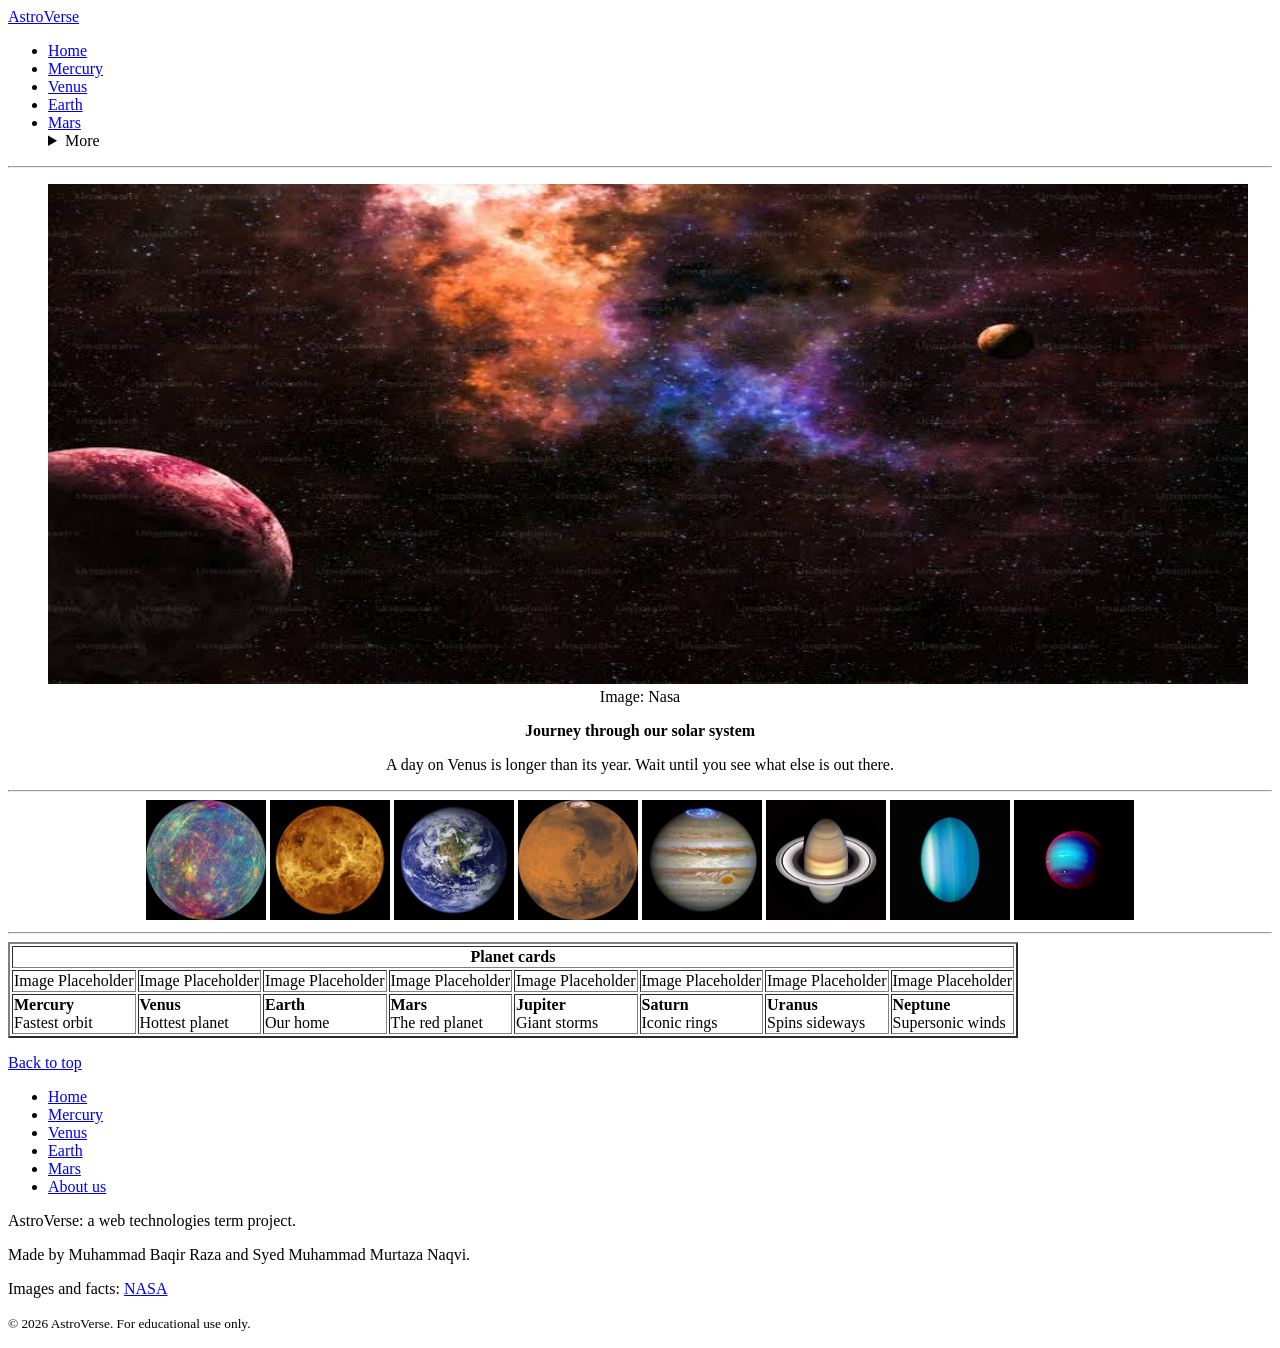
==== index.html @ 3639c8e4 "Grammer mistake" ====
<!DOCTYPE html>
<html lang="en">

<head>
    <meta charset="UTF-8">
    <meta name="viewport" content="width=device-width, initial-scale=1.0">
    <title>AstroVerse</title>
    <link rel="icon" type="image/x-icon" href="./images/galaxy.png">
</head>

<body>
    <section id="Hero">
        <div class="navBar">
            <a href="index.html" class="brand">AstroVerse</a>
            <ul>
                <li><a href="index.html">Home</a></li>
                <li><a href="mercury.html">Mercury</a></li>
                <li><a href="venus.html">Venus</a></li>
                <li><a href="earth.html">Earth</a></li>
                <li><a href="mars.html">Mars</a></li>
                <details>
                    <summary>More</summary>
                    <ul>
                        <li><a href="jupiter.html">Jupiter</a></li>
                        <li><a href="saturn.html">Saturn</a></li>
                        <li><a href="uranus.html">Uranus</a></li>
                        <li><a href="neptune.html">Neptune</a></li>
                        <li><a href="about.html">About us</a></li>
                    </ul>
                </details>
            </ul>
        </div>
        <hr>
        <div class="Headings">
            <figure>
                <div>
                    <center><img src="./images/NabulaForHero.jfif" alt="A nabula behind glowing stars" width="1200"
                            height="500">
                        <figcaption>Image: Nasa</figcaption>
                    </center>
                </div>
            </figure>
            <div>
                <center><strong>Journey through our solar system</strong></center>
            </div>
            <div>
                <center>
                    <p>A day on Venus is longer than its year. Wait until you see what else is out there.</p>
                </center>
            </div>
        </div>
    </section>
    <hr>
    <section id="Solar trip">
        <div>
            <center>
                <img src="./images/Mercury.jfif" alt="Mercury" width="120" height="120">
                <img src="./images/venus.webp" alt="Venus" width="120" height="120">
                <img src="./images/earth.jfif" alt="Earth" width="120" height="120">
                <img src="./images/mars.jpeg" alt="Mars" width="120" height="120">
                <img src="./images/jupiter.jfif" alt="Jupiter" width="120" height="120">
                <img src="./images/saturn.jpeg" alt="Saturn" width="120" height="120">
                <img src="./images/uranus.jfif" alt="Uranus" width="120" height="120">
                <img src="./images/neptune.jpg" alt="Neptune" width="120" height="120">
            </center>
        </div>
    </section>
    <hr>
    <section id="Planets">
        <table border="2">
            <tr>
                <th colspan="8">Planet cards</th>
            </tr>
            <tr>
                <td allign="center"> Image Placeholder</td>
                <td allign="center"> Image Placeholder</td>
                <td allign="center"> Image Placeholder</td>
                <td allign="center"> Image Placeholder</td>
                <td allign="center"> Image Placeholder</td>
                <td allign="center"> Image Placeholder</td>
                <td allign="center"> Image Placeholder</td>
                <td allign="center"> Image Placeholder</td>
            </tr>
            <tr>
                <td>
                    <strong>Mercury</strong><br>
                    Fastest orbit
                </td>
                <td>
                    <strong>Venus</strong><br>
                    Hottest planet
                </td>
                <td>
                    <strong>Earth</strong><br>
                    Our home
                </td>
                <td>
                    <strong>Mars</strong><br>
                    The red planet
                </td>
                <td>
                    <strong>Jupiter</strong><br>
                    Giant storms
                </td>
                <td>
                    <strong>Saturn</strong><br>
                    Iconic rings
                </td>
                <td>
                    <strong>Uranus</strong><br>
                    Spins sideways
                </td>
                <td>
                    <strong>Neptune</strong><br>
                    Supersonic winds
                </td>
            </tr>
        </table>
    </section>
</body>
<footer>
    <p><a href="#top">Back to top</a></p>

    <nav>
        <ul>
            <li><a href="index.html">Home</a></li>
            <li><a href="planets/mercury.html">Mercury</a></li>
            <li><a href="planets/venus.html">Venus</a></li>
            <li><a href="planets/earth.html">Earth</a></li>
            <li><a href="planets/mars.html">Mars</a></li>
            <li><a href="about.html">About us</a></li>
        </ul>
    </nav>

    <p>AstroVerse: a web technologies term project.</p>
    <p>Made by Muhammad Baqir Raza and Syed Muhammad Murtaza Naqvi.</p>
    <p>Images and facts: <a href="https://www.nasa.gov">NASA</a></p>
    <p><small>&copy; 2026 AstroVerse. For educational use only.</small></p>
</footer>

</html>
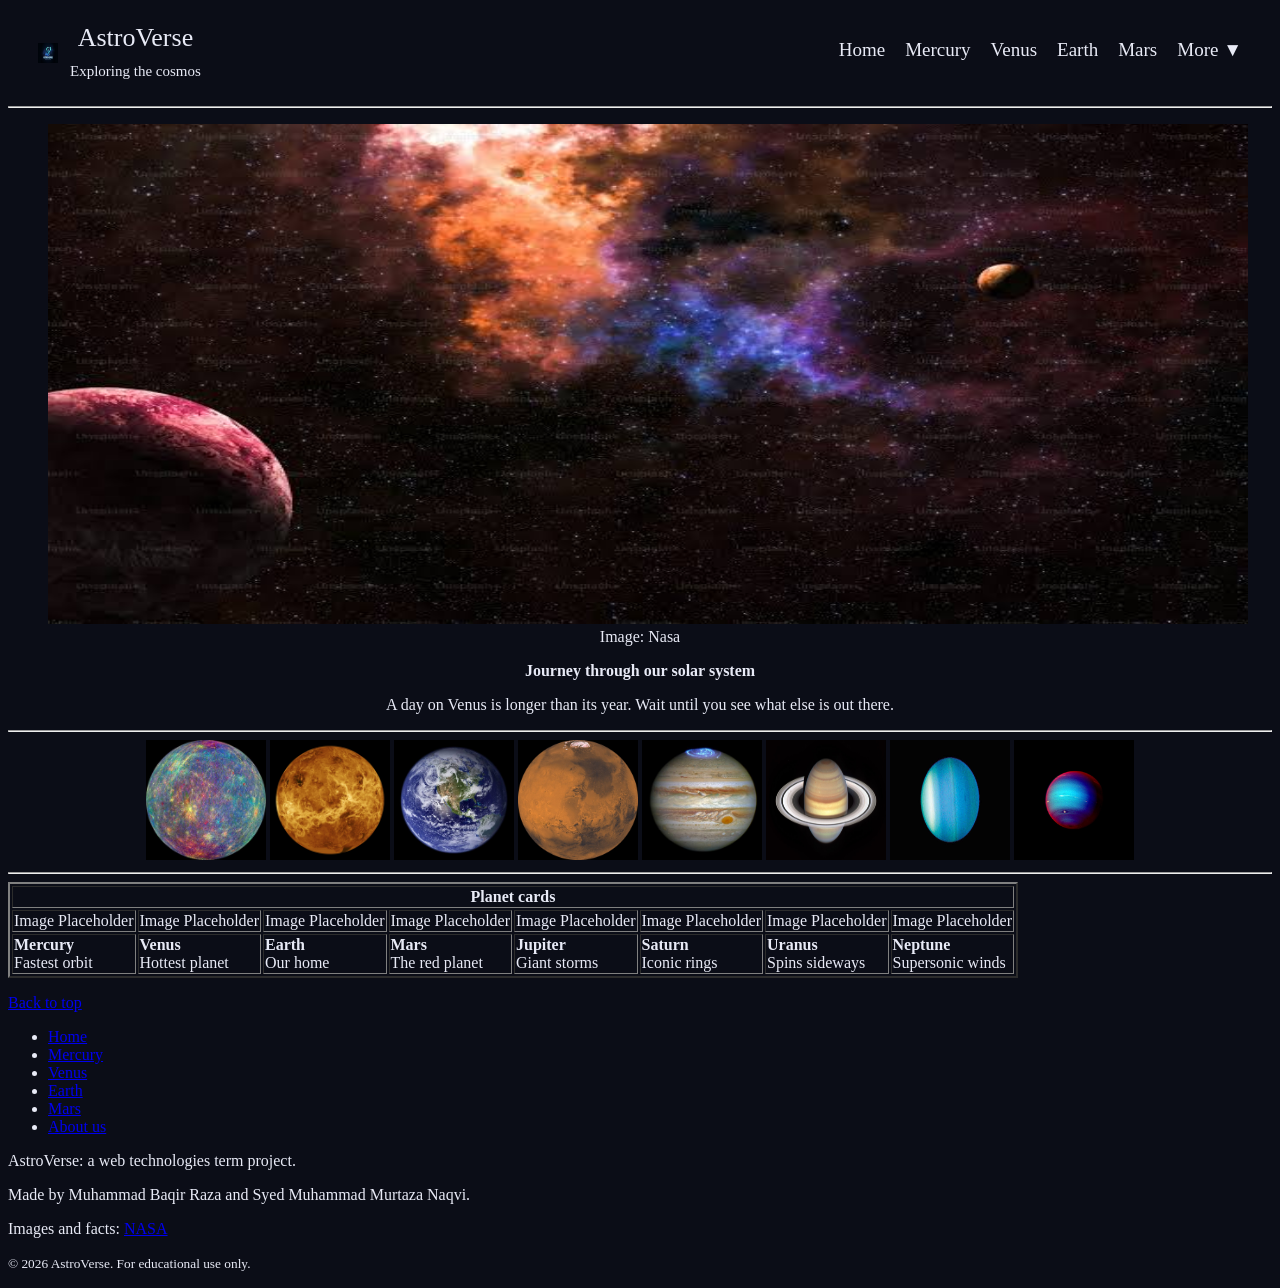
==== commit 10f1e4d7: "Update Earth, Saturn, and index pages; add index.css and brand logo" ====
--- a/index.html
+++ b/index.html
@@ -6,28 +6,32 @@
     <meta name="viewport" content="width=device-width, initial-scale=1.0">
     <title>AstroVerse</title>
     <link rel="icon" type="image/x-icon" href="./images/galaxy.png">
+    <link rel="stylesheet" href="index.css">
 </head>
 
 <body>
     <section id="Hero">
         <div class="navBar">
-            <a href="index.html" class="brand">AstroVerse</a>
+            <div class="brandLogo">
+                <img src="images/brand logo.jfif" alt="brand logo" width="20" height="20">
+                <a href="index.html" class="brand">AstroVerse<br><small>Exploring the cosmos</small></a>
+            </div>
             <ul>
                 <li><a href="index.html">Home</a></li>
-                <li><a href="mercury.html">Mercury</a></li>
-                <li><a href="venus.html">Venus</a></li>
-                <li><a href="earth.html">Earth</a></li>
-                <li><a href="mars.html">Mars</a></li>
-                <details>
-                    <summary>More</summary>
-                    <ul>
+                <li><a href="Mercury.html">Mercury</a></li>
+                <li><a href="Venus.html">Venus</a></li>
+                <li><a href="Earth.html">Earth</a></li>
+                <li><a href="Mars.html">Mars</a></li>
+                <li class="dropdown">
+                    <a href="#">More ▼</a>
+                    <ul class="dropdown-menu">
                         <li><a href="jupiter.html">Jupiter</a></li>
                         <li><a href="saturn.html">Saturn</a></li>
                         <li><a href="uranus.html">Uranus</a></li>
                         <li><a href="neptune.html">Neptune</a></li>
                         <li><a href="about.html">About us</a></li>
                     </ul>
-                </details>
+                </li>
             </ul>
         </div>
         <hr>
--- a/index.css
+++ b/index.css
@@ -0,0 +1,64 @@
+body{
+    background-color: #0b0d17;
+    color: #e8eaf6;
+    box-sizing: border-box;
+}
+
+#Hero .navBar{
+    margin: 0;
+    padding: 15px 30px;
+    display: flex;
+    justify-content: space-between;
+    text-align: center;
+    font-style: none;
+    color: #e8eaf6;
+}
+.navBar ul{
+    display: flex;
+    gap: 20px;
+    list-style: none;
+    color: #e8eaf6;
+}
+.navBar a{
+    text-decoration: none;
+    color: #e8eaf6;
+    font-size: 19px;
+}
+#Hero .brand{
+    font-size: 26px;
+}
+#Hero .brand small{
+    font-size: 15px;
+}
+#Hero .navBar .brandLogo{
+    display: flex;
+    gap: 12px;
+    align-items: center;
+}
+.navBar a:hover{
+    color: cadetblue;
+}
+.navBar .dropdown-menu {
+    display: flex;
+    flex-direction: column;
+}
+.navBar .dropdown-menu {
+    display: none;
+    position: absolute;
+    top: 100%;
+    right: 0;
+    flex-direction: column;
+    background-color: #0b0d17;
+    padding: 10px;
+    border: 1px solid #e8eaf6;
+    min-width: 130px;
+    gap: 10px;
+    z-index: 100;
+}
+
+.navBar ul li.dropdown {
+    position: relative;
+}
+.navBar ul li.dropdown:hover .dropdown-menu {
+    display: flex;
+}
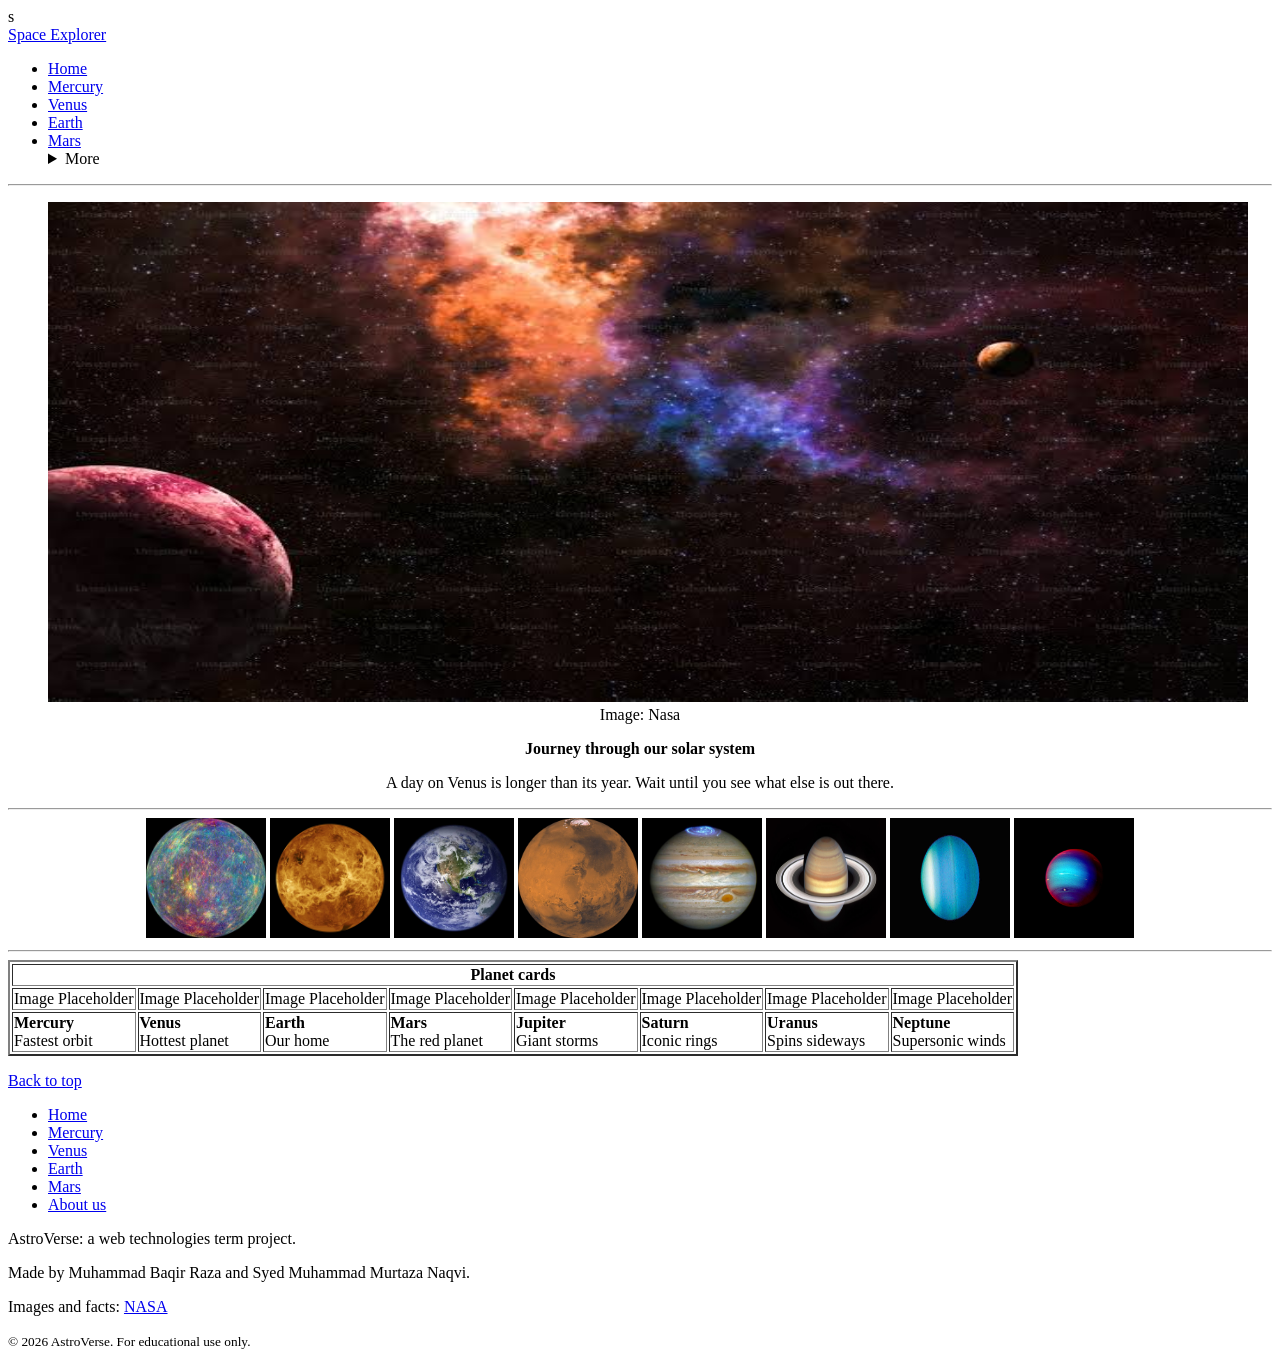
==== commit a632fc21: "My Index" ====
--- a/index.html
+++ b/index.html
@@ -1,37 +1,33 @@
 <!DOCTYPE html>
 <html lang="en">
 
-<head>
+<head>s
     <meta charset="UTF-8">
     <meta name="viewport" content="width=device-width, initial-scale=1.0">
     <title>AstroVerse</title>
     <link rel="icon" type="image/x-icon" href="./images/galaxy.png">
-    <link rel="stylesheet" href="index.css">
 </head>
 
 <body>
     <section id="Hero">
         <div class="navBar">
-            <div class="brandLogo">
-                <img src="images/brand logo.jfif" alt="brand logo" width="20" height="20">
-                <a href="index.html" class="brand">AstroVerse<br><small>Exploring the cosmos</small></a>
-            </div>
+            <a href="index.html" class="brand">Space Explorer</a>
             <ul>
                 <li><a href="index.html">Home</a></li>
-                <li><a href="Mercury.html">Mercury</a></li>
-                <li><a href="Venus.html">Venus</a></li>
-                <li><a href="Earth.html">Earth</a></li>
-                <li><a href="Mars.html">Mars</a></li>
-                <li class="dropdown">
-                    <a href="#">More ▼</a>
-                    <ul class="dropdown-menu">
+                <li><a href="mercury.html">Mercury</a></li>
+                <li><a href="venus.html">Venus</a></li>
+                <li><a href="earth.html">Earth</a></li>
+                <li><a href="mars.html">Mars</a></li>
+                <details>
+                    <summary>More</summary>
+                    <ul>
                         <li><a href="jupiter.html">Jupiter</a></li>
                         <li><a href="saturn.html">Saturn</a></li>
                         <li><a href="uranus.html">Uranus</a></li>
                         <li><a href="neptune.html">Neptune</a></li>
                         <li><a href="about.html">About us</a></li>
                     </ul>
-                </li>
+                </details>
             </ul>
         </div>
         <hr>
@@ -47,11 +43,11 @@
             <div>
                 <center><strong>Journey through our solar system</strong></center>
             </div>
-            <div>
+            <dic>
                 <center>
                     <p>A day on Venus is longer than its year. Wait until you see what else is out there.</p>
                 </center>
-            </div>
+            </dic>
         </div>
     </section>
     <hr>
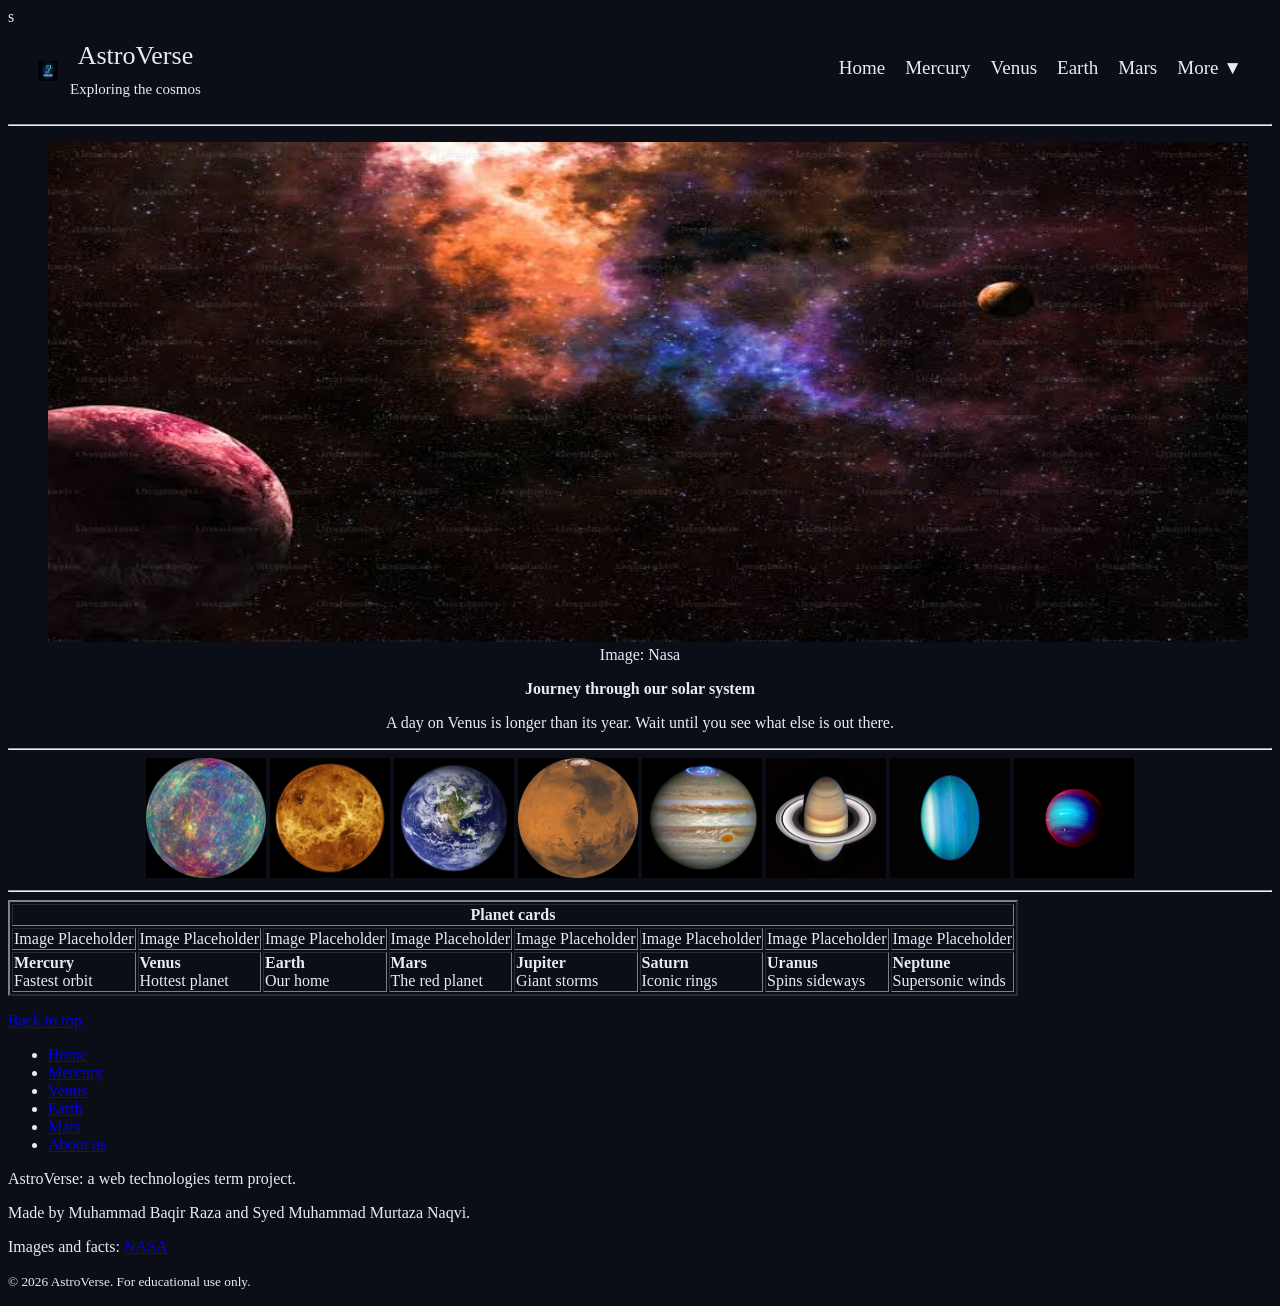
==== commit 06533b50: "Merge branch 'main' of https://github.com/baqirraza321/AstroVerse-Term-Project" ====
--- a/index.html
+++ b/index.html
@@ -6,28 +6,32 @@
     <meta name="viewport" content="width=device-width, initial-scale=1.0">
     <title>AstroVerse</title>
     <link rel="icon" type="image/x-icon" href="./images/galaxy.png">
+    <link rel="stylesheet" href="index.css">
 </head>
 
 <body>
     <section id="Hero">
         <div class="navBar">
-            <a href="index.html" class="brand">Space Explorer</a>
+            <div class="brandLogo">
+                <img src="images/brand logo.jfif" alt="brand logo" width="20" height="20">
+                <a href="index.html" class="brand">AstroVerse<br><small>Exploring the cosmos</small></a>
+            </div>
             <ul>
                 <li><a href="index.html">Home</a></li>
-                <li><a href="mercury.html">Mercury</a></li>
-                <li><a href="venus.html">Venus</a></li>
-                <li><a href="earth.html">Earth</a></li>
-                <li><a href="mars.html">Mars</a></li>
-                <details>
-                    <summary>More</summary>
-                    <ul>
+                <li><a href="Mercury.html">Mercury</a></li>
+                <li><a href="Venus.html">Venus</a></li>
+                <li><a href="Earth.html">Earth</a></li>
+                <li><a href="Mars.html">Mars</a></li>
+                <li class="dropdown">
+                    <a href="#">More ▼</a>
+                    <ul class="dropdown-menu">
                         <li><a href="jupiter.html">Jupiter</a></li>
                         <li><a href="saturn.html">Saturn</a></li>
                         <li><a href="uranus.html">Uranus</a></li>
                         <li><a href="neptune.html">Neptune</a></li>
                         <li><a href="about.html">About us</a></li>
                     </ul>
-                </details>
+                </li>
             </ul>
         </div>
         <hr>
@@ -43,11 +47,11 @@
             <div>
                 <center><strong>Journey through our solar system</strong></center>
             </div>
-            <dic>
+            <div>
                 <center>
                     <p>A day on Venus is longer than its year. Wait until you see what else is out there.</p>
                 </center>
-            </dic>
+            </div>
         </div>
     </section>
     <hr>
--- a/index.css
+++ b/index.css
@@ -0,0 +1,64 @@
+body{
+    background-color: #0b0d17;
+    color: #e8eaf6;
+    box-sizing: border-box;
+}
+
+#Hero .navBar{
+    margin: 0;
+    padding: 15px 30px;
+    display: flex;
+    justify-content: space-between;
+    text-align: center;
+    font-style: none;
+    color: #e8eaf6;
+}
+.navBar ul{
+    display: flex;
+    gap: 20px;
+    list-style: none;
+    color: #e8eaf6;
+}
+.navBar a{
+    text-decoration: none;
+    color: #e8eaf6;
+    font-size: 19px;
+}
+#Hero .brand{
+    font-size: 26px;
+}
+#Hero .brand small{
+    font-size: 15px;
+}
+#Hero .navBar .brandLogo{
+    display: flex;
+    gap: 12px;
+    align-items: center;
+}
+.navBar a:hover{
+    color: cadetblue;
+}
+.navBar .dropdown-menu {
+    display: flex;
+    flex-direction: column;
+}
+.navBar .dropdown-menu {
+    display: none;
+    position: absolute;
+    top: 100%;
+    right: 0;
+    flex-direction: column;
+    background-color: #0b0d17;
+    padding: 10px;
+    border: 1px solid #e8eaf6;
+    min-width: 130px;
+    gap: 10px;
+    z-index: 100;
+}
+
+.navBar ul li.dropdown {
+    position: relative;
+}
+.navBar ul li.dropdown:hover .dropdown-menu {
+    display: flex;
+}
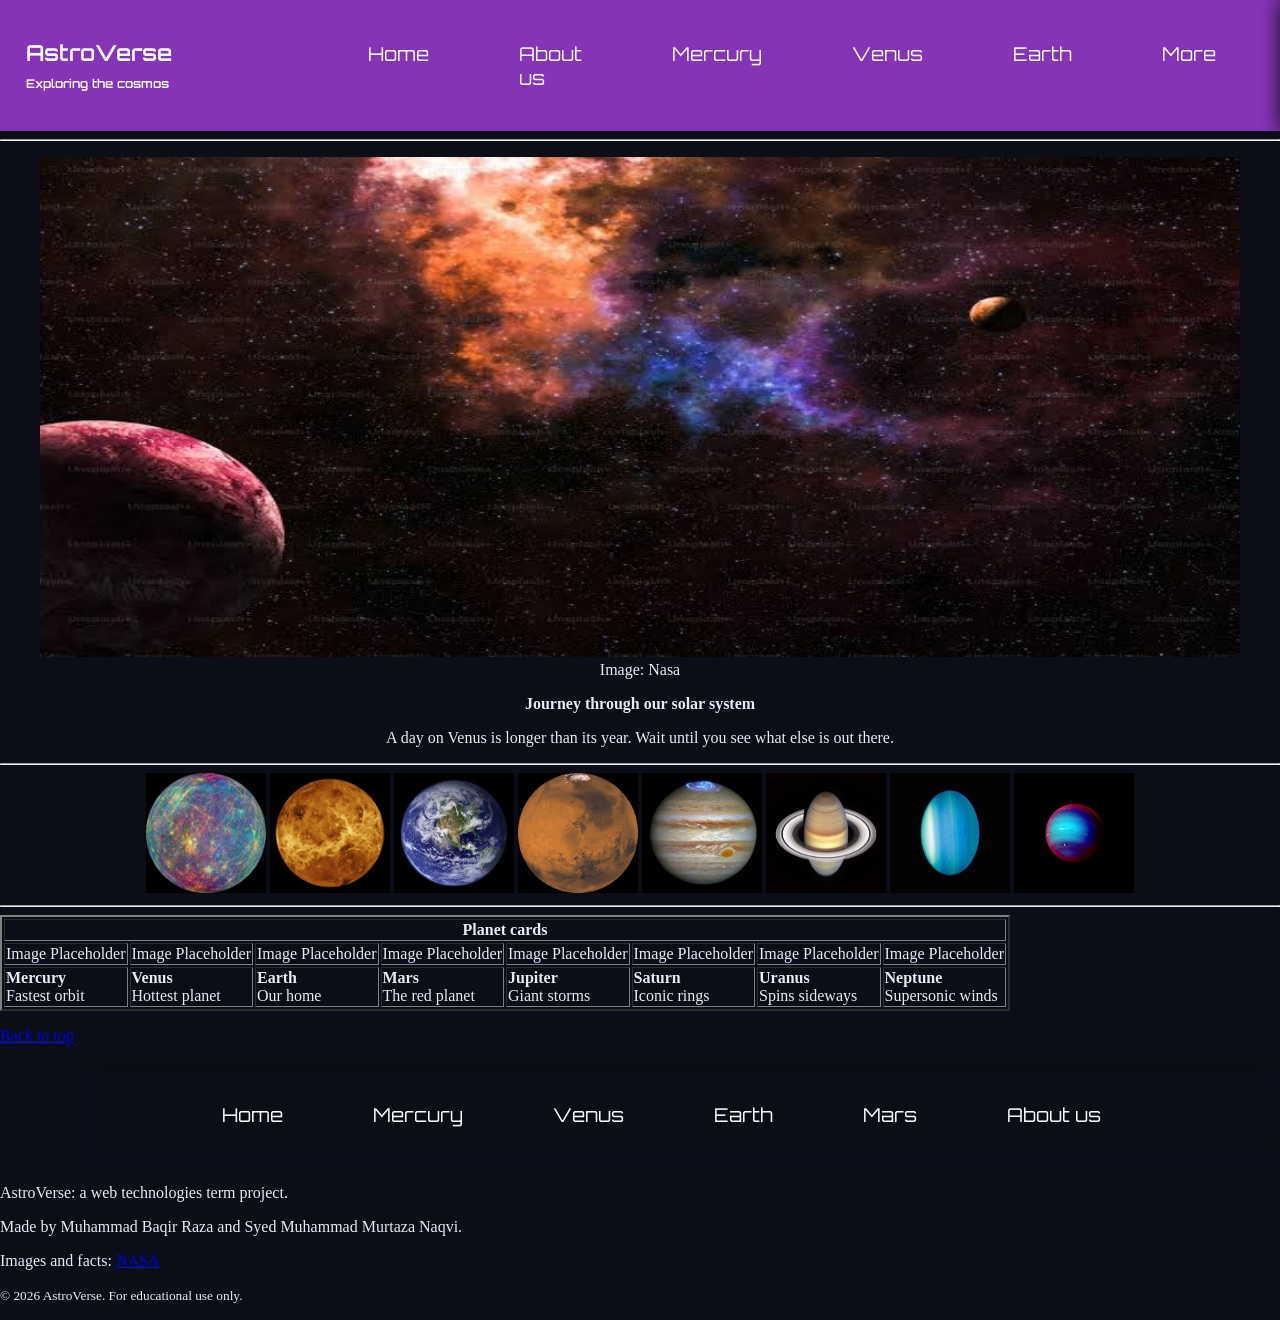
==== commit 01f63574: "Navbar updated" ====
--- a/index.html
+++ b/index.html
@@ -1,7 +1,7 @@
 <!DOCTYPE html>
 <html lang="en">
 
-<head>s
+<head>
     <meta charset="UTF-8">
     <meta name="viewport" content="width=device-width, initial-scale=1.0">
     <title>AstroVerse</title>
@@ -13,26 +13,30 @@
     <section id="Hero">
         <div class="navBar">
             <div class="brandLogo">
-                <img src="images/brand logo.jfif" alt="brand logo" width="20" height="20">
+                <!-- <img src="images/brand logo.jfif" alt="brand logo" width="20" height="20"> -->
                 <a href="index.html" class="brand">AstroVerse<br><small>Exploring the cosmos</small></a>
             </div>
-            <ul>
-                <li><a href="index.html">Home</a></li>
-                <li><a href="Mercury.html">Mercury</a></li>
-                <li><a href="Venus.html">Venus</a></li>
-                <li><a href="Earth.html">Earth</a></li>
-                <li><a href="Mars.html">Mars</a></li>
-                <li class="dropdown">
-                    <a href="#">More ▼</a>
-                    <ul class="dropdown-menu">
-                        <li><a href="jupiter.html">Jupiter</a></li>
-                        <li><a href="saturn.html">Saturn</a></li>
-                        <li><a href="uranus.html">Uranus</a></li>
-                        <li><a href="neptune.html">Neptune</a></li>
-                        <li><a href="about.html">About us</a></li>
-                    </ul>
-                </li>
-            </ul>
+            <nav>
+                <ul>
+                    <li><a href="index.html">Home</a></li>
+                    <li><a href="about.html">About us</a></li>
+                    <li><a href="Mercury.html">Mercury</a></li>
+                    <li><a href="Venus.html">Venus</a></li>
+                    <li><a href="Earth.html">Earth</a></li>
+                    
+                    <li class="dropdown">
+                        <a href="#">More</a>
+                        <ul class="dropdown-menu">
+                            <li><a href="Mars.html">Mars</a></li>
+                            <li><a href="jupiter.html">Jupiter</a></li>
+                            <li><a href="saturn.html">Saturn</a></li>
+                            <li><a href="uranus.html">Uranus</a></li>
+                            <li><a href="neptune.html">Neptune</a></li>
+                            
+                        </ul>
+                    </li>
+                </ul>
+            </nav>
         </div>
         <hr>
         <div class="Headings">
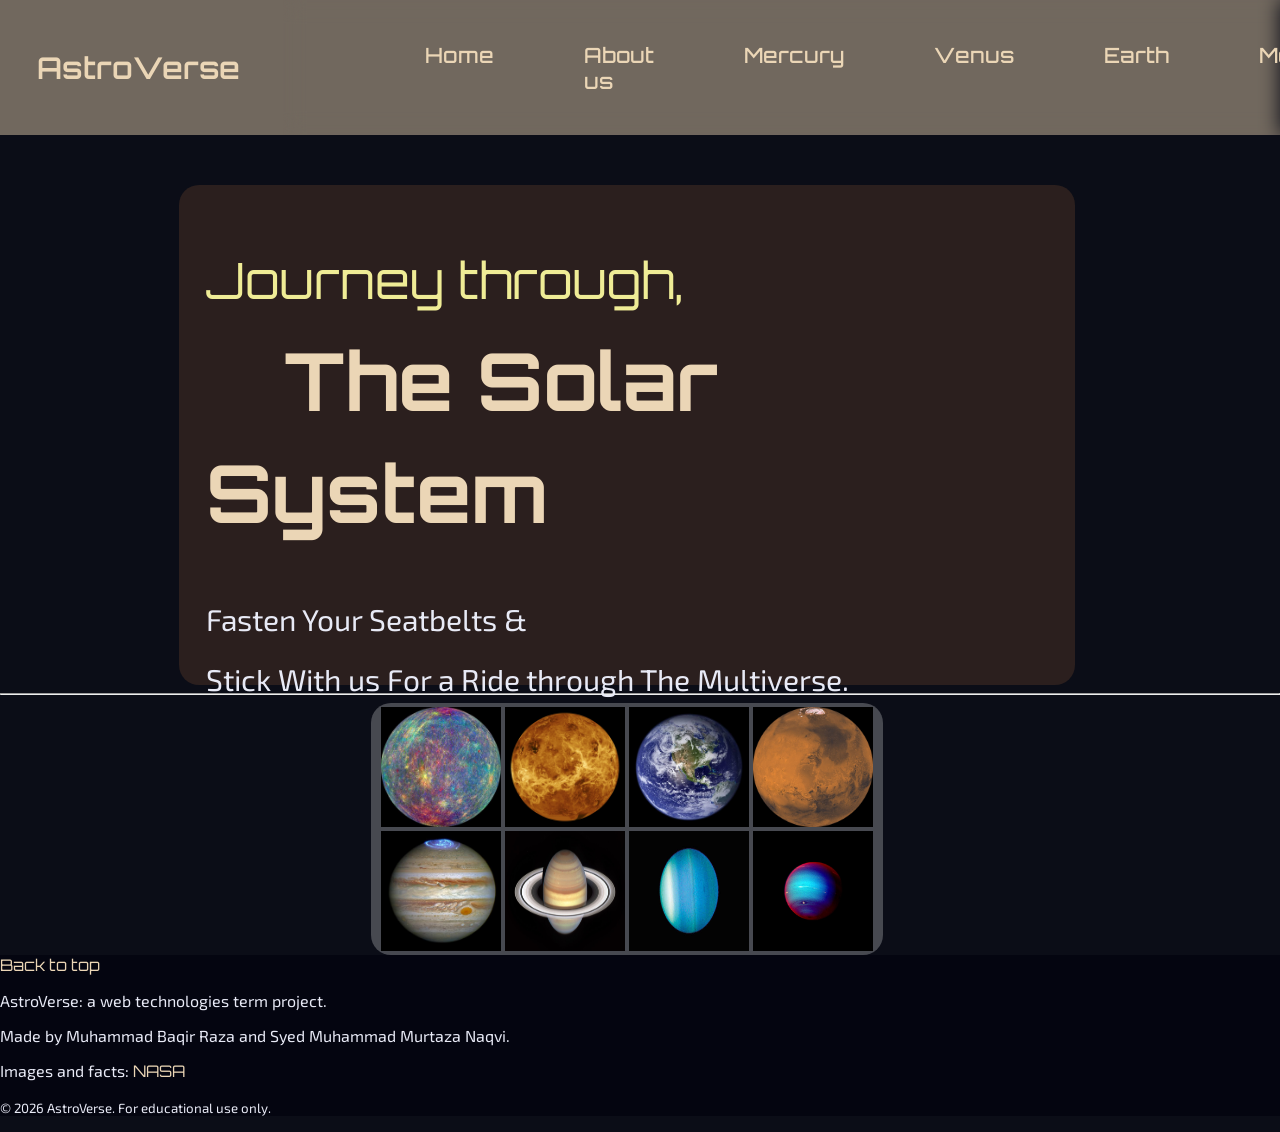
==== commit ffa9ef56: "Mostly Done" ====
--- a/index.html
+++ b/index.html
@@ -14,7 +14,7 @@
         <div class="navBar">
             <div class="brandLogo">
                 <!-- <img src="images/brand logo.jfif" alt="brand logo" width="20" height="20"> -->
-                <a href="index.html" class="brand">AstroVerse<br><small>Exploring the cosmos</small></a>
+                 <a href="index.html" class="brand">AstroVerse<br><!--<small>Exploring the cosmos</small>--></a>  
             </div>
             <nav>
                 <ul>
@@ -38,34 +38,33 @@
                 </ul>
             </nav>
         </div>
-        <hr>
         <div class="Headings">
-            <figure>
+            <!-- <figure>
                 <div>
                     <center><img src="./images/NabulaForHero.jfif" alt="A nabula behind glowing stars" width="1200"
                             height="500">
                         <figcaption>Image: Nasa</figcaption>
                     </center>
                 </div>
-            </figure>
-            <div>
-                <center><strong>Journey through our solar system</strong></center>
+            </figure> -->
+            <div class = "hook">
+                <p>Journey through,<br><span>The Solar System</span></p>
             </div>
-            <div>
-                <center>
-                    <p>A day on Venus is longer than its year. Wait until you see what else is out there.</p>
-                </center>
+            <div class = "Bottom-Text">
+                <p>Fasten Your Seatbelts &</p>
+                <p>Stick With us For a Ride through The Multiverse.</p>
             </div>
         </div>
     </section>
     <hr>
-    <section id="Solar trip">
-        <div>
+    <section id="Solar-trip">
+        <div class = "images">
             <center>
                 <img src="./images/Mercury.jfif" alt="Mercury" width="120" height="120">
                 <img src="./images/venus.webp" alt="Venus" width="120" height="120">
                 <img src="./images/earth.jfif" alt="Earth" width="120" height="120">
                 <img src="./images/mars.jpeg" alt="Mars" width="120" height="120">
+                <br>
                 <img src="./images/jupiter.jfif" alt="Jupiter" width="120" height="120">
                 <img src="./images/saturn.jpeg" alt="Saturn" width="120" height="120">
                 <img src="./images/uranus.jfif" alt="Uranus" width="120" height="120">
@@ -73,8 +72,7 @@
             </center>
         </div>
     </section>
-    <hr>
-    <section id="Planets">
+    <!-- <section id="Planets">
         <table border="2">
             <tr>
                 <th colspan="8">Planet cards</th>
@@ -124,12 +122,11 @@
                 </td>
             </tr>
         </table>
-    </section>
+    </section> -->
 </body>
 <footer>
-    <p><a href="#top">Back to top</a></p>
-
-    <nav>
+    <a href="#top">Back to top</a>
+    <!-- <nav>
         <ul>
             <li><a href="index.html">Home</a></li>
             <li><a href="planets/mercury.html">Mercury</a></li>
@@ -138,8 +135,7 @@
             <li><a href="planets/mars.html">Mars</a></li>
             <li><a href="about.html">About us</a></li>
         </ul>
-    </nav>
-
+    </nav> -->
     <p>AstroVerse: a web technologies term project.</p>
     <p>Made by Muhammad Baqir Raza and Syed Muhammad Murtaza Naqvi.</p>
     <p>Images and facts: <a href="https://www.nasa.gov">NASA</a></p>
--- a/index.css
+++ b/index.css
@@ -0,0 +1,145 @@
+@import url('https://fonts.googleapis.com/css2?family=Exo+2:wght@300;400;500;600&family=Orbitron:wght@400;500;700&display=swap');
+body{
+    background-image: url(https://aasnova.org/wp-content/uploads/2024/04/ZTF_BH_Merger_webready.max-1400x800-1.jpg);
+    background-repeat: no-repeat;
+    background-size: cover;
+    background-attachment: fixed;
+    background-position: center;
+    background-color: #0b0d17;
+    color: #e8eaf6;
+    box-sizing: border-box;
+    margin: 0;
+}
+/* ------------- NAVBAR ------------- */
+#Hero .navBar{
+    top: 0;
+    display: flex;
+    background-color: #847a6bd7;
+}
+nav {
+    margin-left: 80px;
+    position: sticky;
+    top: 0;
+    backdrop-filter: blur(10px);
+    padding: 2% 8%;
+    justify-content: space-evenly;
+}
+nav ul{
+    display: flex;
+    gap: 90px;
+    list-style: none;
+}
+nav a{
+    text-decoration: none;
+    color: #ebd6b6;
+    font-size: 21px;
+    transition: 0.3s ease;
+    display: inline-block;
+    font-family: 'Orbitron', sans-serif;
+    font-weight: 500;
+}
+#Hero .brand{
+    margin-left: 18%;
+    font-size: 30px;
+    text-decoration: none;
+    color: #ebd6b6;
+    font-family: 'Orbitron';
+}
+#Hero .brand small{
+    font-size: 12px;
+}
+#Hero .navBar .brandLogo{
+    display: flex;
+    gap: 12px;
+    align-items: center;
+    font-weight: 600;
+}
+#Hero .navBar .brandLogo a{
+    transition: 0.5s ease;
+}
+#Hero .navBar .brandLogo a:hover{
+    color: rgb(77, 50, 38);
+    transform: rotateX(360deg);
+}
+nav a:hover{
+    /* color: rgb(87, 54, 37); */
+    transform: translateY(-5px);
+    padding: 7px;
+    background-color: rgb(55, 32, 21);
+    border:#f8f7f6 solid 3px;
+    border-radius: 8px;
+}
+.navBar .dropdown-menu {
+    display: flex;
+    flex-direction: column;
+}
+.navBar .dropdown-menu {
+    display: none;
+    position: absolute;
+    top: 100%;
+    right: 0;
+    flex-direction: column;
+    background-color: #847a6be8;
+    padding: 10px;
+    border: 1px solid #e8eaf6;
+    border-radius: 10px;
+    min-width: 130px;
+    gap: 10px;
+    z-index: 100;
+}
+.navBar ul li.dropdown {
+    position: relative;
+}
+.navBar ul li.dropdown:hover .dropdown-menu {
+    display: flex;
+}
+/* ------------- Headings ------------- */
+#Hero .Headings{
+    background-color: rgba(77, 50, 38, 0.492);
+    max-width: 70%;
+    margin-left: 14%;
+    height: 500px;
+    border-radius: 20px;
+}
+#Hero .Headings .hook p{
+    color: #efec96;
+    font-size: 50px;
+    padding-top: 5%;
+    padding-left: 3%;
+    line-height: 100px;
+    font-family: "Orbitron";
+}
+#Hero .Headings .hook p span{
+    color: #ebd6b6;
+    padding-left: 9%;
+    font-weight: bold;
+    font-size: 80px;
+}
+#Hero .Headings .Bottom-Text p{
+    color: #e8eaf6;
+    font-size: 30px;
+    /* padding-top: 5%; */
+    line-height: 30px;
+    padding-left: 3%;
+    font-family: 'Exo 2', sans-serif;
+}
+/* ------------------ Images ----------------- */
+#Solar-trip .images{
+    margin-left: 29%;
+    max-width: 40%;
+    padding-top: 4px;
+    background-color: rgba(255, 255, 255, 0.248);
+    border-radius: 20px;
+}
+/* ------------------ Footer -----------------*/
+footer{
+    background-color: #00020caa;   
+}
+footer a{
+    font-family: 'Orbitron', sans-serif;
+    text-decoration: none;
+    color: #ebd6b6;
+}
+footer p{
+    font-family: 'Exo 2', sans-serif;
+}
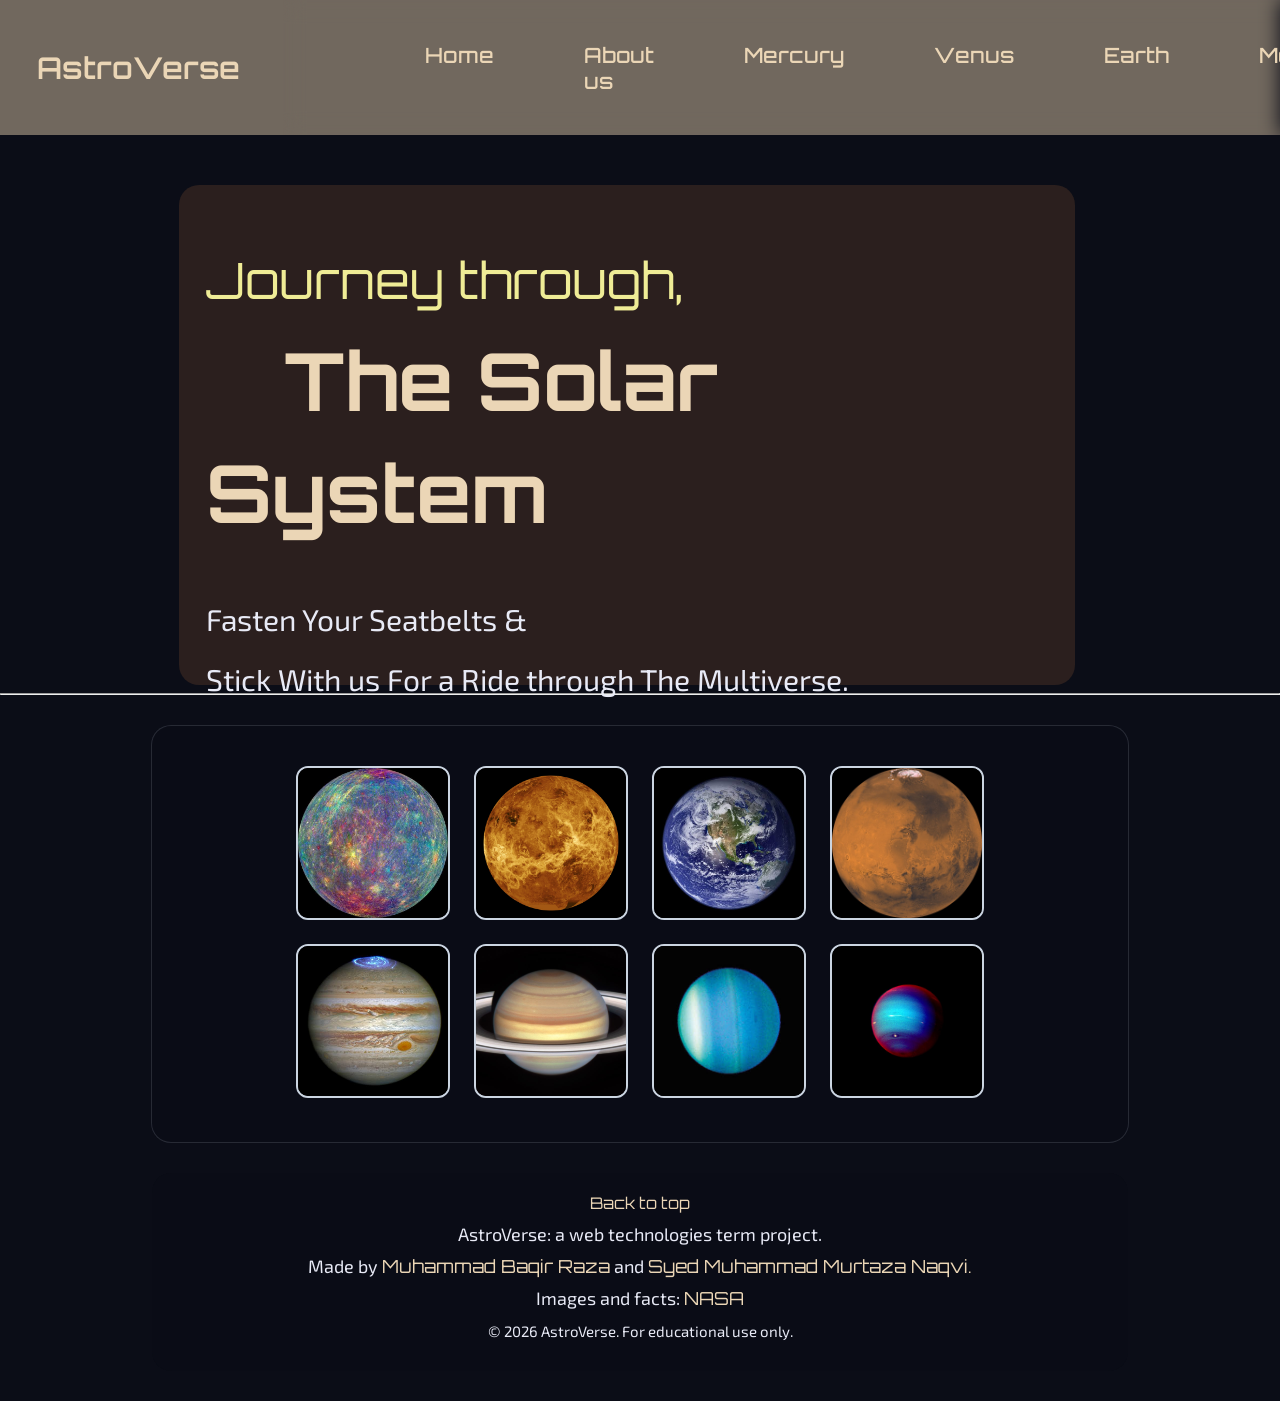
==== commit 0041eaec: "Updated hopefully Final" ====
--- a/index.html
+++ b/index.html
@@ -57,9 +57,8 @@
         </div>
     </section>
     <hr>
-    <section id="Solar-trip">
+    <section id="Gallery">
         <div class = "images">
-            <center>
                 <img src="./images/Mercury.jfif" alt="Mercury" width="120" height="120">
                 <img src="./images/venus.webp" alt="Venus" width="120" height="120">
                 <img src="./images/earth.jfif" alt="Earth" width="120" height="120">
@@ -69,7 +68,6 @@
                 <img src="./images/saturn.jpeg" alt="Saturn" width="120" height="120">
                 <img src="./images/uranus.jfif" alt="Uranus" width="120" height="120">
                 <img src="./images/neptune.jpg" alt="Neptune" width="120" height="120">
-            </center>
         </div>
     </section>
     <!-- <section id="Planets">
@@ -126,18 +124,8 @@
 </body>
 <footer>
     <a href="#top">Back to top</a>
-    <!-- <nav>
-        <ul>
-            <li><a href="index.html">Home</a></li>
-            <li><a href="planets/mercury.html">Mercury</a></li>
-            <li><a href="planets/venus.html">Venus</a></li>
-            <li><a href="planets/earth.html">Earth</a></li>
-            <li><a href="planets/mars.html">Mars</a></li>
-            <li><a href="about.html">About us</a></li>
-        </ul>
-    </nav> -->
     <p>AstroVerse: a web technologies term project.</p>
-    <p>Made by Muhammad Baqir Raza and Syed Muhammad Murtaza Naqvi.</p>
+    <p>Made by <a href="https://www.linkedin.com/in/baqir-raza-5b4317258/" target="_blank">Muhammad Baqir Raza</a> and <a href="https://www.linkedin.com/in/murtaza-naqvi-a51820389/" target="_blank">Syed Muhammad Murtaza Naqvi.</a></p>
     <p>Images and facts: <a href="https://www.nasa.gov">NASA</a></p>
     <p><small>&copy; 2026 AstroVerse. For educational use only.</small></p>
 </footer>
--- a/index.css
+++ b/index.css
@@ -10,7 +10,7 @@
     box-sizing: border-box;
     margin: 0;
 }
-/* ------------- NAVBAR ------------- */
+/* ------------- NAVBAR ------------- */    
 #Hero .navBar{
     top: 0;
     display: flex;
@@ -123,23 +123,58 @@
     padding-left: 3%;
     font-family: 'Exo 2', sans-serif;
 }
-/* ------------------ Images ----------------- */
-#Solar-trip .images{
-    margin-left: 29%;
-    max-width: 40%;
-    padding-top: 4px;
-    background-color: rgba(255, 255, 255, 0.248);
+/* ----------------- Gallery ----------------*/
+#Gallery {
+    background-color: rgba(11, 13, 23, 0.75);
+    max-width: 70%;
+    margin: 30px auto;
+    padding: 30px 40px;
     border-radius: 20px;
+    text-align: center;
+    border: 1px solid rgba(203, 213, 225, 0.15);
+    backdrop-filter: blur(8px);
+}
+
+#Gallery img {
+    width: 150px;
+    height: 150px;
+    object-fit: cover;
+    margin: 10px;
+    border-radius: 12px;
+    border: 2px solid #cbd5e1;
+    background-color: rgba(255, 255, 255, 0.05);
+    transition: 0.3s ease;
+}
+
+#Gallery img:hover {
+    transform: scale(1.05);
+    border-color: #8c8c8c;
+    box-shadow: 0 0 12px #737373;
 }
 /* ------------------ Footer -----------------*/
 footer{
-    background-color: #00020caa;   
+    background-color: rgba(11, 13, 23, 0.85);
+    max-width: 70%;
+    margin: 30px auto;
+    padding: 20px 40px;
+    border-radius: 20px;
+    text-align: center;
+    border: 1px solid ebd6b6;
+    backdrop-filter: blur(10px);   
 }
 footer a{
     font-family: 'Orbitron', sans-serif;
     text-decoration: none;
     color: #ebd6b6;
+    transition: 0.3s ease;
+}
+footer a:hover{
+    color: #ffffff;
+    text-decoration: underline;
 }
 footer p{
     font-family: 'Exo 2', sans-serif;
+    color: ebd6b6;
+    font-size: 18px;
+    margin: 10px 0;
 }
